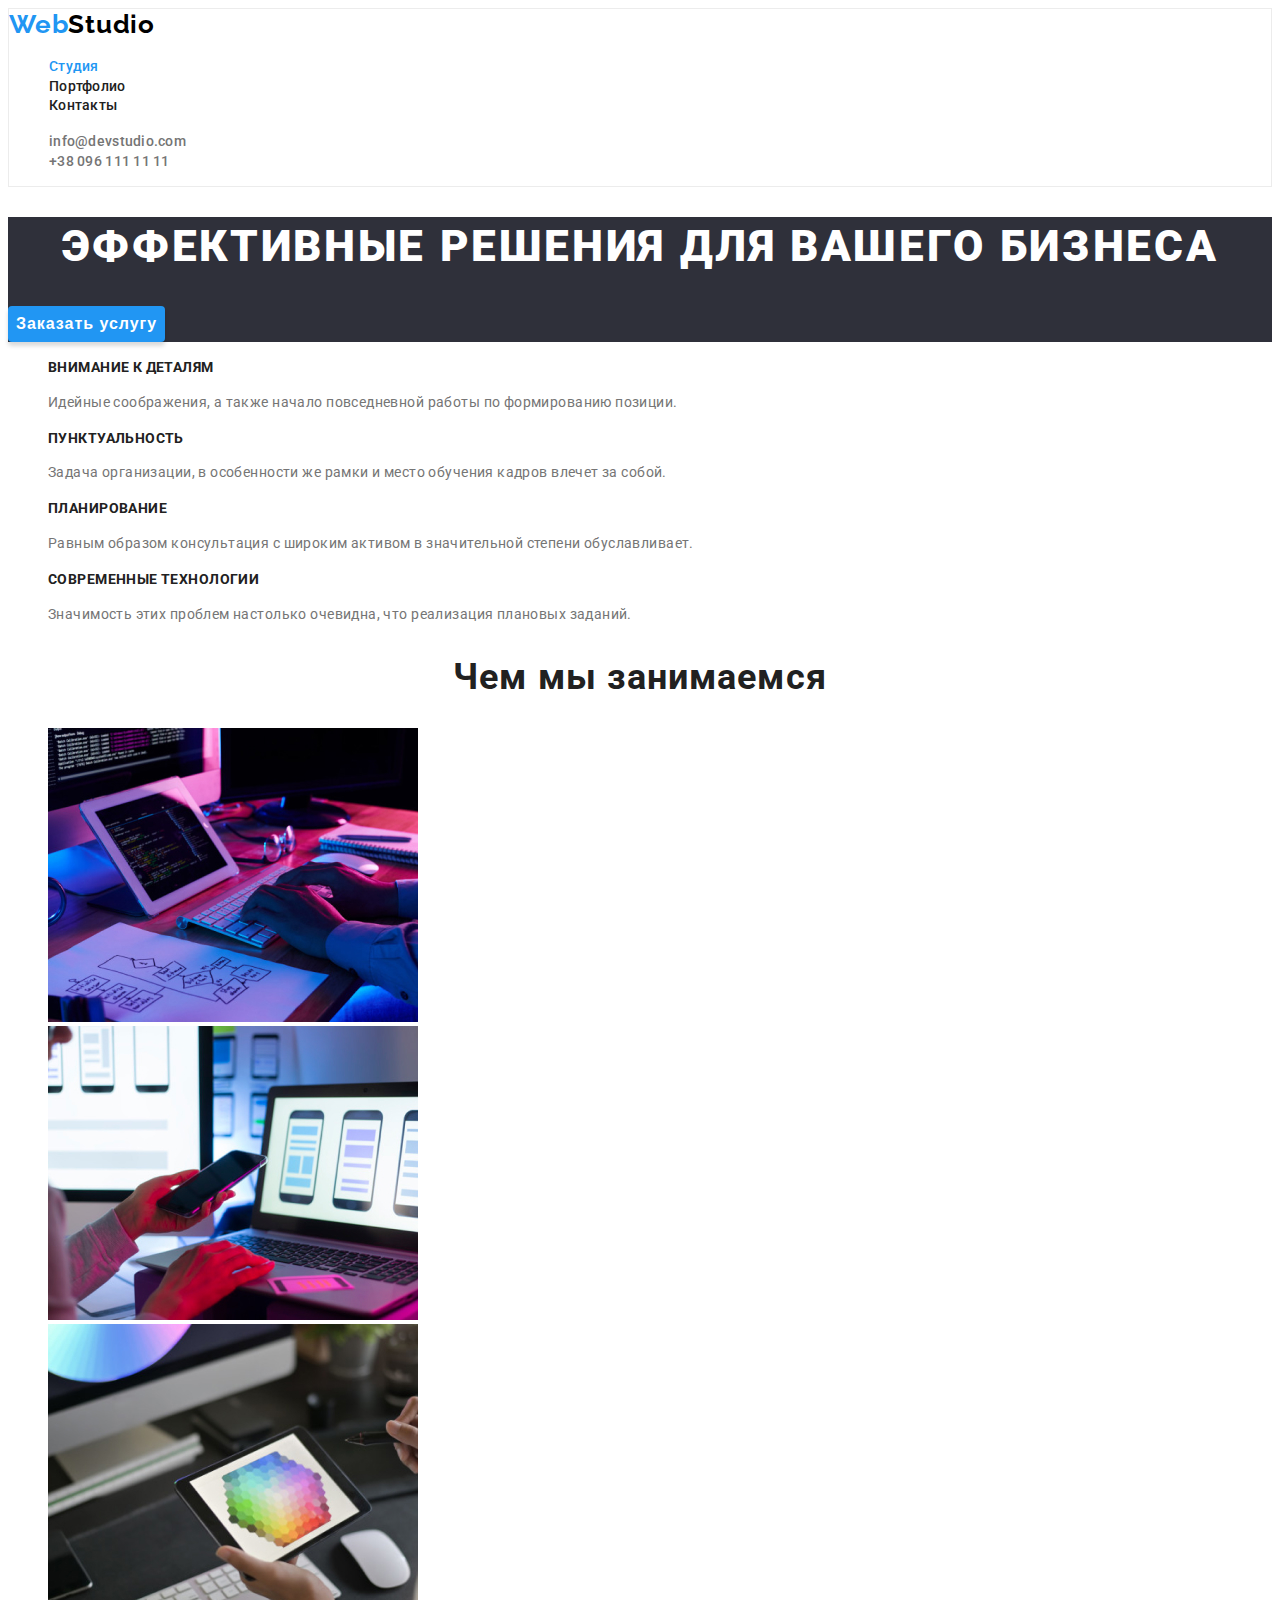
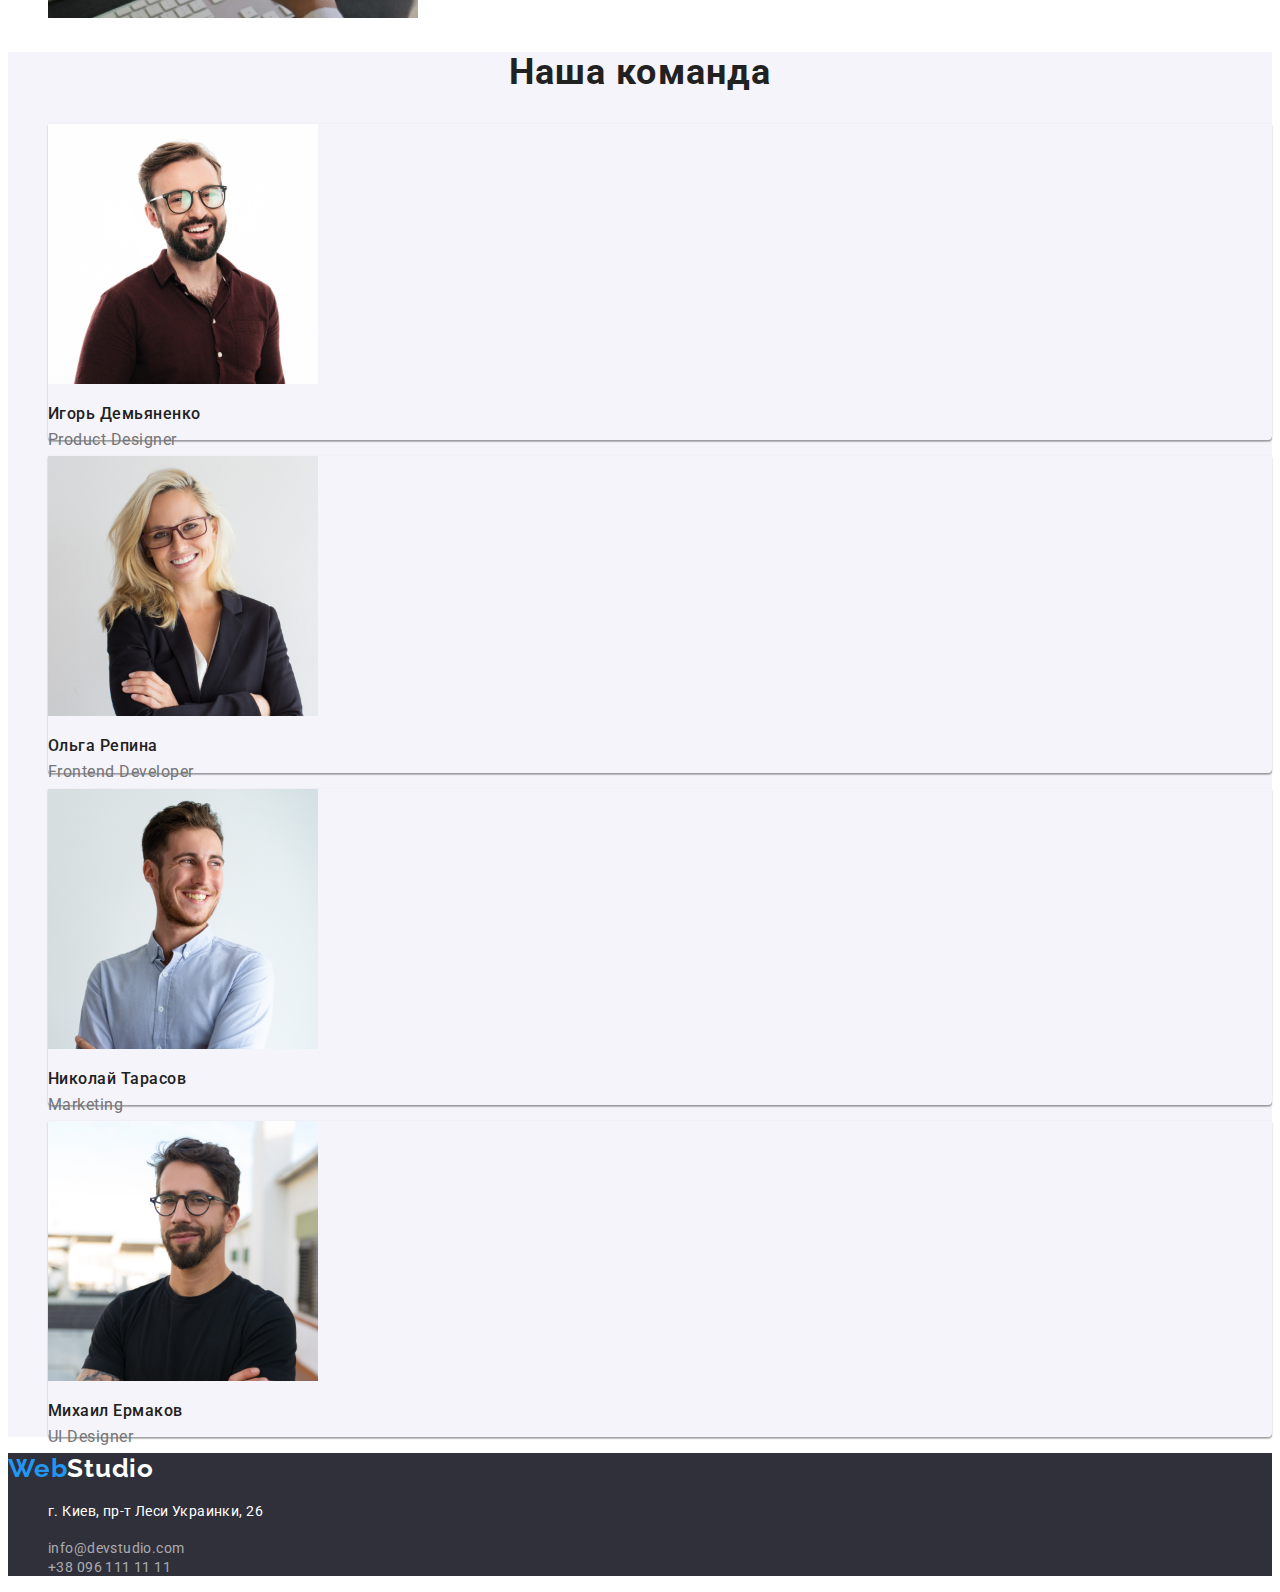
==== index.html @ fe0f72ec "second hw" ====
<!DOCTYPE html>
<html lang="ru">
<head>
    <meta charset="UTF-8">
    <meta name="viewport" content="width=device-width, initial-scale=1.0">
    <link rel="preconnect" href="https://fonts.gstatic.com">
    <link href="https://fonts.googleapis.com/css2?family=Raleway:wght@700&display=swap" rel="stylesheet">
    <link rel="preconnect" href="https://fonts.gstatic.com">
    <link href="https://fonts.googleapis.com/css2?family=Raleway:wght@700&family=Roboto:wght@400;500;700;900&display=swap" rel="stylesheet">    
   <link rel="stylesheet" href="https://cdnjs.cloudflare.com/ajax/libs/modern-normalize/1.0.0/modern-normalize.css" integrity="sha512-Zx6MlUMKSVJoQ+83OwhdILe8cSEsCzfqThJd7J/VA2UrK6Ctj85p+xzqfyuNXE5B1k25uUdmJ2OzItbBy9GHAQ==" crossorigin="anonymous" />
    <link rel="stylesheet" href="./css/styles.css">
    <title>Web Studio</title>
</head>
<body>
    <header class="header">
        <a class="logo" href="./index.html"><span class="logo-web">Web</span><span class="logo-studio">Studio</span></a> 
            <nav class="navigation">
                 <ul class="navigation-list">
                    <li class="navigation-list-item"><a class="navigation-list-link current" href="#">Студия</a></li>
                     <li class="navigation-list-item"><a class="navigation-list-link" href="./portfolio.html">Портфолио</a></li>
                    <li class="navigation-list-item"><a class="navigation-list-link" href="#">Контакты</a></li>
                 </ul>   
            </nav> 
        <ul class="contact-list">
            <li class="contact-list-item"><a class="contact-header-link" href="mailto:info@devstudio.com">info@devstudio.com</a></li>
            <li class="contact-list-item"><a class="contact-header-link" href="tel:+380961111111">+38 096 111 11 11</a></li>
        </ul>    
    
    </header>
    <main>
        <!--Секция Hero-->
        <section class="hero-section">
            <h1 class="hero-headline">Эффективные решения для вашего бизнеса</h1>
            <button class="modal-button" type="button">Заказать услугу</button>
        </section>
        <!--секция преимущества-->
        <section class="advantages">
            <ul class="advantages-list">
                <li class="advantages-list-item">
                    <h2 class="advantages-headline">Внимание к деталям</h2>
                    <p class="advantages-paragraph">Идейные соображения, а также начало повседневной работы по формированию позиции.</p>
                </li>
                <li class="advantages-list-item">
                    <h2 class="advantages-headline">Пунктуальность</h2>
                    <p class="advantages-paragraph">Задача организации, в особенности же рамки и место обучения кадров влечет за собой.</p>
                </li>
                <li class="advantages-list-item">
                    <h2 class="advantages-headline">Планирование</h2>
                    <p class="advantages-paragraph">Равным образом консультация с широким активом в значительной степени обуславливает.</p>
                </li>
                <li class="advantages-list-item">
                    <h2 class="advantages-headline">Современные технологии</h2>
                    <p class="advantages-paragraph">Значимость этих проблем настолько очевидна, что реализация плановых заданий.</p>
                </li>
            </ul>            
        </section>
        <!--секция чем мы занимаемся-->
        <section class="what-we-do">
            <h2 class="what-we-do-headline">Чем мы занимаемся</h2>
            <ul class="what-we-do-list">
                <li class="what-we-do-item">
                    <img class="what-we-do-img" width="370" src="./images/img1.jpg" alt="код на экране планшета">
                </li>
                <li>
                    <img class="what-we-do-img" width="370" src="./images/img2.jpg" alt="макет телефона на экране">
                </li>
                <li>
                    <img class="what-we-do-img" width="370" src="./images/img3.jpg" alt="цветовая палитра на экране планшета">
                </li>                
            </ul>
        </section>
        <!--секция Наша команда-->
        <section class="our-team">
            <h2 class="our-team-headline">Наша команда</h2>
            <ul class="our-team-list">
                <li class="our-team-item">
                    <img class="our-team-img" width="270" src="./images/igor.jpg" alt="Игорь Демьяненко">
                    <h3 class="our-team-name">Игорь Демьяненко</h3>
                    <p class="our-team-p">Product Designer</p>
                </li>
                <li class="our-team-item">
                    <img class="our-team-img" width="270" src="./images/olga.jpg" alt="Ольга Репина">
                    <h3 class="our-team-name">Ольга Репина</h3>
                    <p class="our-team-p">Frontend Developer</p>
                </li>
                <li class="our-team-item">
                    <img  class="our-team-img" width="270" src="./images/nikolay.jpg" alt="Николай Тарасов">
                    <h3 class="our-team-name">Николай Тарасов</h3>
                    <p class="our-team-p">Marketing</p>
                </li>
                <li class="our-team-item">
                    <img class="our-team-img" width="270" src="./images/mihail.jpg" alt="Михаил Ермаков">
                    <h3 class="our-team-name">Михаил Ермаков</h3>
                    <p class="our-team-p">UI Designer</p>
                </li>
            </ul>
        </section>
    </main>
    <!--футер-->
    <footer class="footer">
    <a href=""><span class="logo-web">Web</span><span class="logo-studio-footer">Studio</span></a>
    <address class="adress">
        <ul class="adress-list">
            <li class="adress-list-item"><p class="footer-p">г. Киев, пр-т Леси Украинки, 26</p></li>
            <li class="adress-list-item"><a class="footer-link" href="mailto:info@devstudio.com">info@devstudio.com</a></li>
            <li class="adress-list-item"><a class="footer-link" href="tel:+380961111111">+38 096 111 11 11</a></li>
        </ul>
    </address>
    </footer>
</body>
</html>
---- css/styles.css ----
/* переменные */
:root {
    --accent-color: #2196F3;
    --bg-color: #fff;
    --border-color: #ECECEC;
    --font-color: #757575;
    --hero-bg-color: #2F303A;
    --modal-button-hover:#188CE8;
    --logo-web-color: #000;
    --subtitle-font-color: #212121;
    --block-border-color: #eee;
    --block-bg:  #F5F4FA;
}
/* наследование */
body {
font-family: 'Roboto', sans-serif;
color: var(--font-color);    
}
a {
    text-decoration: none;
}
ul {
    list-style: none;
}

/* хедер */
.header {
    border: 1px solid var(--border-color);
}
.logo-web {
    font-family: Raleway;
font-style: normal;
font-weight: bold;
font-size: 26px;
line-height: 1.192;
/* identical to box height */
letter-spacing: 0.03em;
color: var(--accent-color);
}
.logo-studio {
font-family: Raleway;
font-style: normal;
font-weight: bold;
font-size: 26px;
line-height: 1.192;
/* identical to box height */
letter-spacing: 0.03em;
color: var(--logo-web-color);
}

.navigation-list-link {
    font-style: normal;
    font-weight: 500;
    font-size: 14px;
    line-height: 1.333;
    letter-spacing: 0.02em;
    color: var(--subtitle-font-color); 
}
.navigation-list-link:hover,
.navigation-list-link:focus {
    color: var(--accent-color);
}
/* выделенные элементы */
.current {
    color: var(--accent-color);
}
.contact-header-link {
font-style: normal;
font-weight: 500;
font-size: 14px;
line-height: 1.333;
letter-spacing: 0.02em;
color: var(--font-color);
}
.contact-header-link:hover,
.contact-header-link:focus {
color: var(--accent-color);
}

/* Hero */
.hero-section{
    background-color: var(--hero-bg-color);
}
.hero-headline {
font-style: normal;
font-weight: 900;
font-size: 44px;
line-height: 1.363;
text-align: center;
letter-spacing: 0.06em;
text-transform: uppercase;
color: var(--bg-color);
}
.modal-button {
font-style: normal;
font-weight: bold;
font-size: 16px;
line-height: 1.875;
/* identical to box height, or 187% */

display: flex;
align-items: center;
text-align: center;
letter-spacing: 0.06em;
color: var(--bg-color);
/* стиль кнопки */
background: var(--accent-color);
box-shadow: 0px 4px 4px rgba(0, 0, 0, 0.15);
border-radius: 4px;
border-color: transparent;
}
.modal-button:hover,
.modal-button:focus{
    background-color: var(--modal-button-hover);
}
.advantages-headline {
font-style: normal;
font-weight: bold;
font-size: 14px;
line-height: 1.333;
letter-spacing: 0.03em;
text-transform: uppercase;
color: var(--subtitle-font-color);
}
.advantages-paragraph {
    font-style: normal;
font-weight: normal;
font-size: 14px;
line-height: 1.714;
/* or 171% */
letter-spacing: 0.03em;
color: var(--font-color);
}
.what-we-do-headline,
.our-team-headline {
    font-style: normal;
    font-weight: bold;
    font-size: 36px;
    line-height: 1.166;
    text-align: center;
    letter-spacing: 0.03em;
    color: var(--subtitle-font-color);
}
.our-team-item {
    box-shadow: 0px 1px 3px rgba(0, 0, 0, 0.12), 0px 1px 1px rgba(0, 0, 0, 0.14), 0px 2px 1px rgba(0, 0, 0, 0.2);
border-radius: 0px 0px 4px 4px;
}
.our-team-name {
    font-style: normal;
font-weight: 500;
font-size: 16px;
line-height: 1.187;
/* identical to box height */
/* text-align: center; */
letter-spacing: 0.03em;
color: var(--subtitle-font-color);
}
.our-team-p {
    font-style: normal;
font-weight: normal;
font-size: 16px;
line-height: 1.187px;
/* identical to box height */
/* text-align: center; */
letter-spacing: 0.03em;
color: var(--font-color);
}

/* footer */
.footer {
    background-color: var(--hero-bg-color);
}
.logo-studio-footer {
font-family: Raleway;
font-style: normal;
font-weight: bold;
font-size: 26px;
line-height: 1.192;
/* identical to box height */
letter-spacing: 0.03em;
color: var(--bg-color);
}
.footer-p {
font-style: normal;
font-weight: normal;
font-size: 14px;
line-height: 1.714;
/* or 171% */
letter-spacing: 0.03em;
color: var(--bg-color);
}

.footer-link {
    font-style: normal;
font-weight: normal;
font-size: 14px;
line-height: 1.174;
/* or 171% */
letter-spacing: 0.03em;
color: rgba(255, 255, 255, 0.6);
}
.our-team {
    background-color: var(--block-bg);
}

/* portfolio */
.portfolio-button {
font-style: normal;
font-weight: 500;
font-size: 16px;
line-height: 1.625;
/* identical to box height, or 162% */
text-align: center;
letter-spacing: 0.03em;
color: var(--subtitle-font-color);
background-color: var(--block-bg);
border-radius: 4px;
border-color: transparent;
box-shadow: 0px 4px 4px rgba(0, 0, 0, 0.25);
}
.portfolio-button:hover,
.portfolio-button:focus {
    color: var(--bg-color);
    background-color: var(--accent-color);
    box-shadow: 0px 3px 1px rgba(0, 0, 0, 0.1), 0px 1px 2px rgba(0, 0, 0, 0.08), 0px 2px 2px rgba(0, 0, 0, 0.12);
} 
.portfolio-list-item {
    border: 1px;
    border-style: solid;
    border-color: var(--block-border-color);
    box-sizing: border-box;
    background-color: var(--bg-color);
}
.portfolio-headline {
    font-style: normal;
    font-size: 18px;
    line-height: 2;
    /* identical to box height, or 200% */
    letter-spacing: 0.06em;
    font-weight: bold;
    color: var(--subtitle-font-color);
}
.portfolio-paragraph {
    font-style: normal;
font-weight: normal;
font-size: 16px;
line-height: 1.875;
/* identical to box height, or 187% */
letter-spacing: 0.03em;
color: var(--font-color);
}
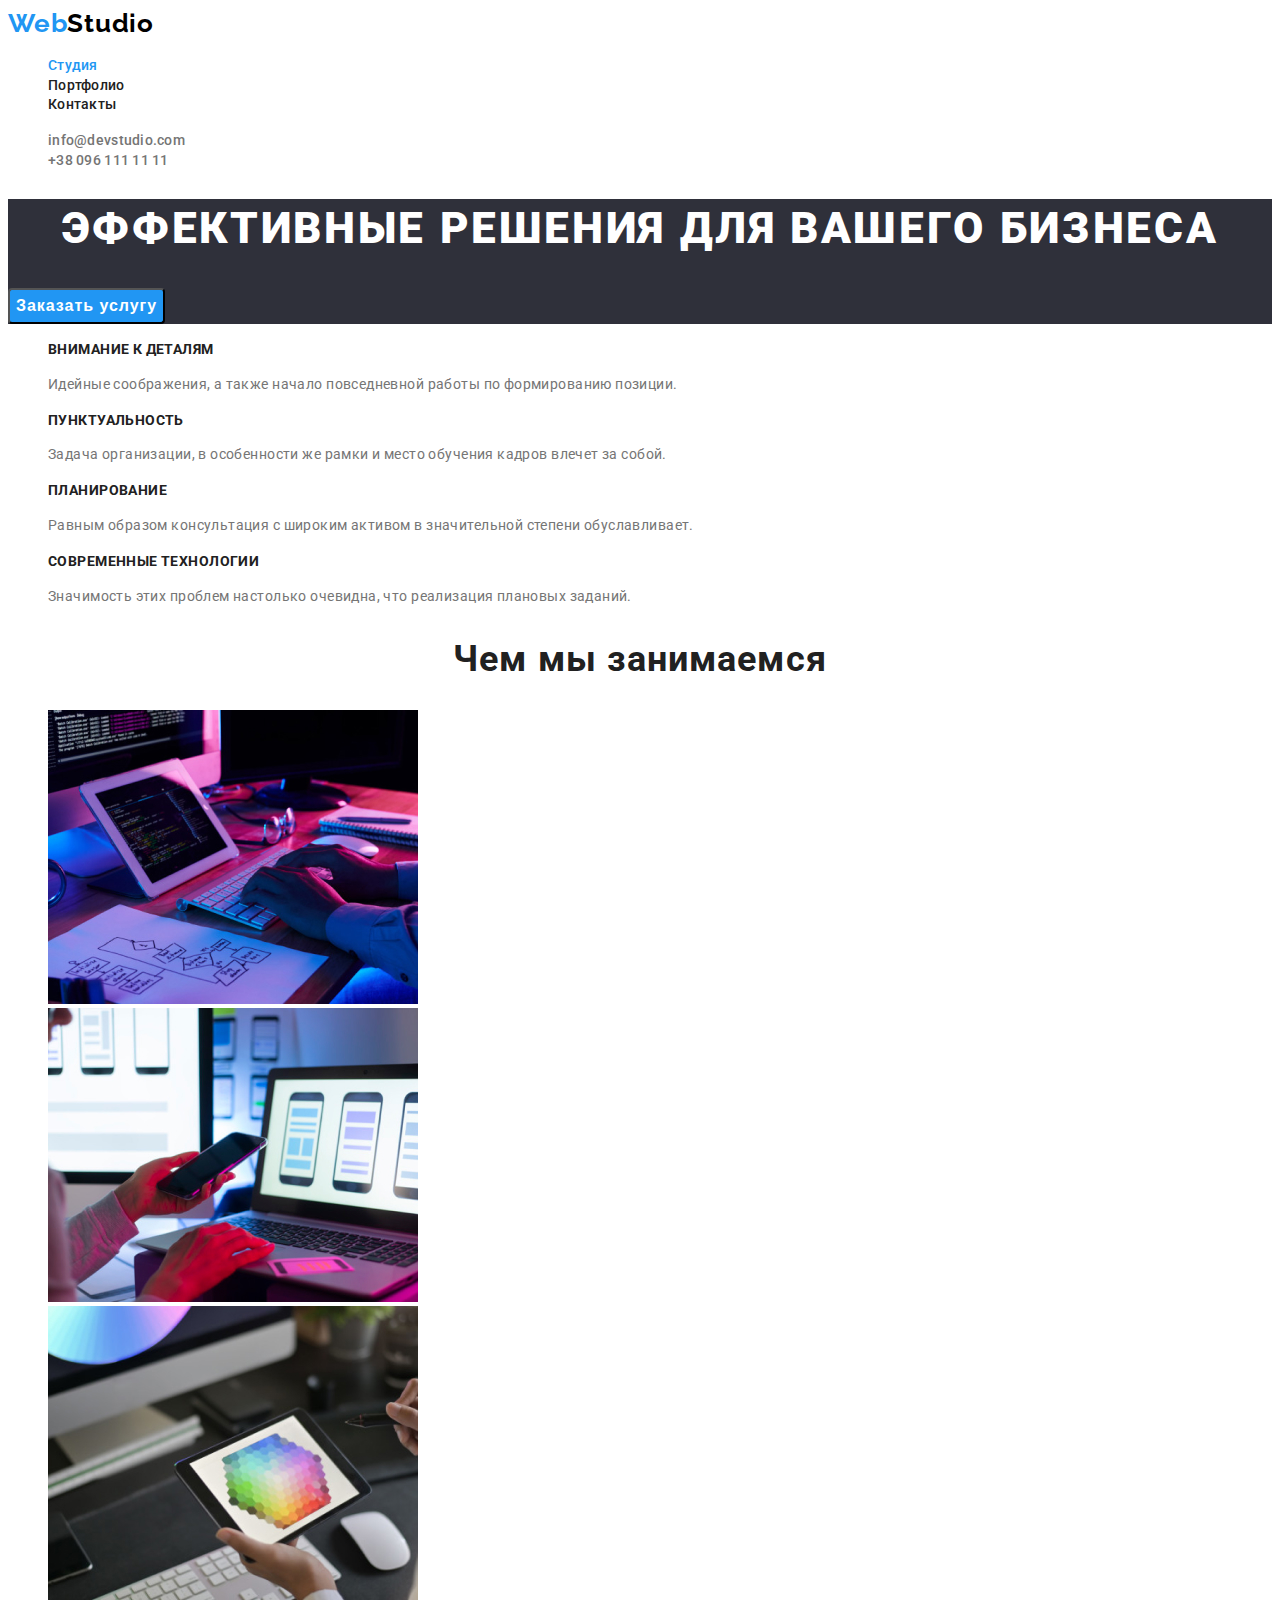
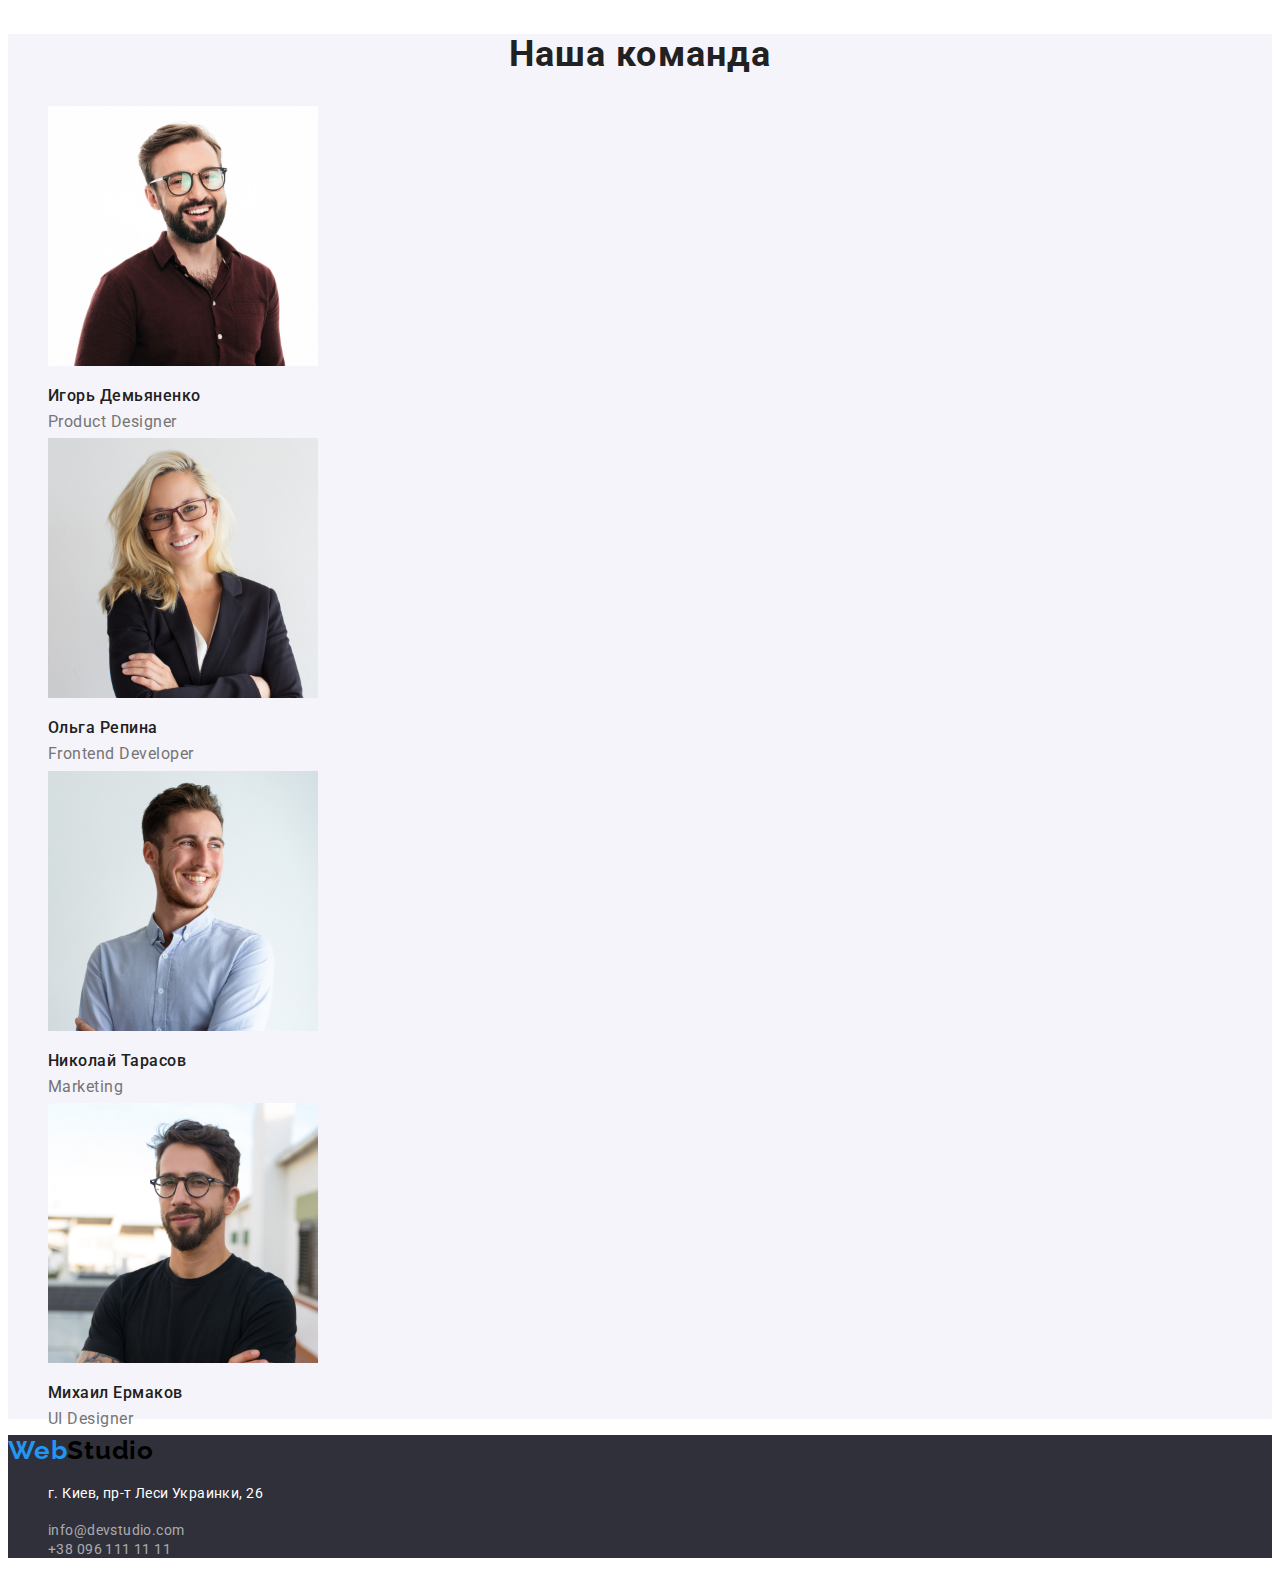
==== commit 707d63ad: "правки" ====
--- a/index.html
+++ b/index.html
@@ -3,18 +3,17 @@
 <head>
     <meta charset="UTF-8">
     <meta name="viewport" content="width=device-width, initial-scale=1.0">
+     <link rel="stylesheet" href="https://cdnjs.cloudflare.com/ajax/libs/modern-normalize/1.0.0/modern-normalize.css" integrity="sha512-Zx6MlUMKSVJoQ+83OwhdILe8cSEsCzfqThJd7J/VA2UrK6Ctj85p+xzqfyuNXE5B1k25uUdmJ2OzItbBy9GHAQ==" crossorigin="anonymous" />
     <link rel="preconnect" href="https://fonts.gstatic.com">
-    <link href="https://fonts.googleapis.com/css2?family=Raleway:wght@700&display=swap" rel="stylesheet">
-    <link rel="preconnect" href="https://fonts.gstatic.com">
-    <link href="https://fonts.googleapis.com/css2?family=Raleway:wght@700&family=Roboto:wght@400;500;700;900&display=swap" rel="stylesheet">    
-   <link rel="stylesheet" href="https://cdnjs.cloudflare.com/ajax/libs/modern-normalize/1.0.0/modern-normalize.css" integrity="sha512-Zx6MlUMKSVJoQ+83OwhdILe8cSEsCzfqThJd7J/VA2UrK6Ctj85p+xzqfyuNXE5B1k25uUdmJ2OzItbBy9GHAQ==" crossorigin="anonymous" />
-    <link rel="stylesheet" href="./css/styles.css">
+    <link href="https://fonts.googleapis.com/css2?family=Raleway:wght@700&family=Roboto:wght@400;500;700;900&display=swap" rel="stylesheet">
+     <link rel="stylesheet" href="./css/styles.css">
     <title>Web Studio</title>
 </head>
 <body>
     <header class="header">
-        <a class="logo" href="./index.html"><span class="logo-web">Web</span><span class="logo-studio">Studio</span></a> 
+        
             <nav class="navigation">
+                <a class="logo" href="./index.html"><span class="logo-web">Web</span>Studio</a> 
                  <ul class="navigation-list">
                     <li class="navigation-list-item"><a class="navigation-list-link current" href="#">Студия</a></li>
                      <li class="navigation-list-item"><a class="navigation-list-link" href="./portfolio.html">Портфолио</a></li>
@@ -33,23 +32,24 @@
             <h1 class="hero-headline">Эффективные решения для вашего бизнеса</h1>
             <button class="modal-button" type="button">Заказать услугу</button>
         </section>
+        <h2 class="visually-hidden ">Web Studio</h2>
         <!--секция преимущества-->
         <section class="advantages">
             <ul class="advantages-list">
                 <li class="advantages-list-item">
-                    <h2 class="advantages-headline">Внимание к деталям</h2>
+                    <h3 class="advantages-headline">Внимание к деталям</h2>
                     <p class="advantages-paragraph">Идейные соображения, а также начало повседневной работы по формированию позиции.</p>
                 </li>
                 <li class="advantages-list-item">
-                    <h2 class="advantages-headline">Пунктуальность</h2>
+                    <h3 class="advantages-headline">Пунктуальность</h2>
                     <p class="advantages-paragraph">Задача организации, в особенности же рамки и место обучения кадров влечет за собой.</p>
                 </li>
                 <li class="advantages-list-item">
-                    <h2 class="advantages-headline">Планирование</h2>
+                    <h3 class="advantages-headline">Планирование</h2>
                     <p class="advantages-paragraph">Равным образом консультация с широким активом в значительной степени обуславливает.</p>
                 </li>
                 <li class="advantages-list-item">
-                    <h2 class="advantages-headline">Современные технологии</h2>
+                    <h3 class="advantages-headline">Современные технологии</h2>
                     <p class="advantages-paragraph">Значимость этих проблем настолько очевидна, что реализация плановых заданий.</p>
                 </li>
             </ul>            
@@ -98,7 +98,7 @@
     </main>
     <!--футер-->
     <footer class="footer">
-    <a href=""><span class="logo-web">Web</span><span class="logo-studio-footer">Studio</span></a>
+    <a class="logo" href="./index.html"><span class="logo-web">Web</span>Studio</a> 
     <address class="adress">
         <ul class="adress-list">
             <li class="adress-list-item"><p class="footer-p">г. Киев, пр-т Леси Украинки, 26</p></li>
--- a/css/styles.css
+++ b/css/styles.css
@@ -25,27 +25,27 @@
 
 /* хедер */
 .header {
-    border: 1px solid var(--border-color);
+    /* border: 1px solid var(--border-color); */
 }
 .logo-web {
+    font-style: normal;
+    font-weight: bold;
+    font-size: 26px;
+    line-height: 1.192;
+    /* identical to box height */
+    letter-spacing: 0.03em;
+    color: var(--accent-color);
     font-family: Raleway;
-font-style: normal;
-font-weight: bold;
-font-size: 26px;
-line-height: 1.192;
-/* identical to box height */
-letter-spacing: 0.03em;
-color: var(--accent-color);
-}
-.logo-studio {
-font-family: Raleway;
-font-style: normal;
-font-weight: bold;
-font-size: 26px;
-line-height: 1.192;
-/* identical to box height */
-letter-spacing: 0.03em;
-color: var(--logo-web-color);
+}
+.logo {
+    font-style: normal;
+    font-weight: bold;
+    font-size: 26px;
+    line-height: 1.192;
+    /* identical to box height */
+    letter-spacing: 0.03em;
+    color: var(--logo-web-color);
+    font-family: Raleway;
 }
 
 .navigation-list-link {
@@ -65,49 +65,59 @@
     color: var(--accent-color);
 }
 .contact-header-link {
-font-style: normal;
-font-weight: 500;
-font-size: 14px;
-line-height: 1.333;
-letter-spacing: 0.02em;
-color: var(--font-color);
+    font-weight: 500;
+    font-size: 14px;
+    line-height: 1.333;
+    letter-spacing: 0.02em;
+    color: var(--font-color);
+    font-style: normal;
 }
 .contact-header-link:hover,
 .contact-header-link:focus {
-color: var(--accent-color);
+    color: var(--accent-color);
 }
 
 /* Hero */
+.visually-hidden {
+  position: absolute !important;
+  clip: rect(1px 1px 1px 1px); /* IE6, IE7 */
+  clip: rect(1px, 1px, 1px, 1px);
+  padding: 0 !important;
+  border: 0 !important;
+  height: 1px !important;
+  width: 1px !important;
+  overflow: hidden;
+}
 .hero-section{
     background-color: var(--hero-bg-color);
 }
 .hero-headline {
-font-style: normal;
-font-weight: 900;
-font-size: 44px;
-line-height: 1.363;
-text-align: center;
-letter-spacing: 0.06em;
-text-transform: uppercase;
-color: var(--bg-color);
+    font-style: normal;
+    font-size: 44px;
+    line-height: 1.363;
+    text-align: center;
+    letter-spacing: 0.06em;
+    text-transform: uppercase;
+    color: var(--bg-color);
+    font-weight: 900;
 }
 .modal-button {
-font-style: normal;
-font-weight: bold;
-font-size: 16px;
-line-height: 1.875;
+    font-weight: bold;
+    font-size: 16px;
+    line-height: 1.875;
+    font-style: normal;
 /* identical to box height, or 187% */
 
-display: flex;
-align-items: center;
-text-align: center;
-letter-spacing: 0.06em;
-color: var(--bg-color);
-/* стиль кнопки */
-background: var(--accent-color);
-box-shadow: 0px 4px 4px rgba(0, 0, 0, 0.15);
-border-radius: 4px;
-border-color: transparent;
+    text-align: center;
+    letter-spacing: 0.06em;
+    display: flex;
+    color: var(--bg-color);
+    /* стиль кнопки */
+    background: var(--accent-color);
+    /* box-shadow: 0px 4px 4px rgba(0, 0, 0, 0.15);
+    border-color: transparent; */
+    border-radius: 4px;
+    align-items: center;
 }
 .modal-button:hover,
 .modal-button:focus{
@@ -142,28 +152,28 @@
     color: var(--subtitle-font-color);
 }
 .our-team-item {
-    box-shadow: 0px 1px 3px rgba(0, 0, 0, 0.12), 0px 1px 1px rgba(0, 0, 0, 0.14), 0px 2px 1px rgba(0, 0, 0, 0.2);
-border-radius: 0px 0px 4px 4px;
+    /* box-shadow: 0px 1px 3px rgba(0, 0, 0, 0.12), 0px 1px 1px rgba(0, 0, 0, 0.14), 0px 2px 1px rgba(0, 0, 0, 0.2);
+border-radius: 0px 0px 4px 4px; */
 }
 .our-team-name {
-    font-style: normal;
-font-weight: 500;
-font-size: 16px;
-line-height: 1.187;
-/* identical to box height */
-/* text-align: center; */
-letter-spacing: 0.03em;
-color: var(--subtitle-font-color);
+    font-weight: 500;
+    font-size: 16px;
+    line-height: 1.187;
+    /* identical to box height */
+    /* text-align: center; */
+    letter-spacing: 0.03em;
+    color: var(--subtitle-font-color);
+    font-style: normal;
 }
 .our-team-p {
-    font-style: normal;
-font-weight: normal;
-font-size: 16px;
-line-height: 1.187px;
-/* identical to box height */
-/* text-align: center; */
-letter-spacing: 0.03em;
-color: var(--font-color);
+    font-weight: normal;
+    font-size: 16px;
+    line-height: 1.187px;
+    /* identical to box height */
+    /* text-align: center; */
+    letter-spacing: 0.03em;
+    color: var(--font-color);
+    font-style: normal;
 }
 
 /* footer */
@@ -171,33 +181,33 @@
     background-color: var(--hero-bg-color);
 }
 .logo-studio-footer {
-font-family: Raleway;
-font-style: normal;
-font-weight: bold;
-font-size: 26px;
-line-height: 1.192;
-/* identical to box height */
-letter-spacing: 0.03em;
-color: var(--bg-color);
+    font-style: normal;
+    font-weight: bold;
+    font-size: 26px;
+    line-height: 1.192;
+    /* identical to box height */
+    letter-spacing: 0.03em;
+    color: var(--bg-color);
+    font-family: Raleway;
 }
 .footer-p {
-font-style: normal;
-font-weight: normal;
-font-size: 14px;
-line-height: 1.714;
-/* or 171% */
-letter-spacing: 0.03em;
-color: var(--bg-color);
+    font-weight: normal;
+    font-size: 14px;
+    line-height: 1.714;
+    /* or 171% */
+    letter-spacing: 0.03em;
+    color: var(--bg-color);
+    font-style: normal;
 }
 
 .footer-link {
-    font-style: normal;
-font-weight: normal;
-font-size: 14px;
-line-height: 1.174;
-/* or 171% */
-letter-spacing: 0.03em;
-color: rgba(255, 255, 255, 0.6);
+    font-weight: normal;
+    font-size: 14px;
+    line-height: 1.174;
+    /* or 171% */
+    letter-spacing: 0.03em;
+    color: rgba(255, 255, 255, 0.6);
+    font-style: normal;
 }
 .our-team {
     background-color: var(--block-bg);
@@ -205,24 +215,24 @@
 
 /* portfolio */
 .portfolio-button {
-font-style: normal;
-font-weight: 500;
-font-size: 16px;
-line-height: 1.625;
-/* identical to box height, or 162% */
-text-align: center;
-letter-spacing: 0.03em;
-color: var(--subtitle-font-color);
-background-color: var(--block-bg);
-border-radius: 4px;
-border-color: transparent;
-box-shadow: 0px 4px 4px rgba(0, 0, 0, 0.25);
+    font-weight: 500;
+    font-size: 16px;
+    line-height: 1.625;
+    /* identical to box height, or 162% */
+    text-align: center;
+    letter-spacing: 0.03em;
+    color: var(--subtitle-font-color);
+    background-color: var(--block-bg);
+    border-radius: 4px;
+    /* border-color: transparent;
+    box-shadow: 0px 4px 4px rgba(0, 0, 0, 0.25); */
+    font-style: normal;
 }
 .portfolio-button:hover,
 .portfolio-button:focus {
     color: var(--bg-color);
     background-color: var(--accent-color);
-    box-shadow: 0px 3px 1px rgba(0, 0, 0, 0.1), 0px 1px 2px rgba(0, 0, 0, 0.08), 0px 2px 2px rgba(0, 0, 0, 0.12);
+    /* box-shadow: 0px 3px 1px rgba(0, 0, 0, 0.1), 0px 1px 2px rgba(0, 0, 0, 0.08), 0px 2px 2px rgba(0, 0, 0, 0.12); */
 } 
 .portfolio-list-item {
     border: 1px;
@@ -241,11 +251,11 @@
     color: var(--subtitle-font-color);
 }
 .portfolio-paragraph {
-    font-style: normal;
-font-weight: normal;
-font-size: 16px;
-line-height: 1.875;
-/* identical to box height, or 187% */
-letter-spacing: 0.03em;
-color: var(--font-color);
+    font-weight: normal;
+    font-size: 16px;
+    line-height: 1.875;
+    /* identical to box height, or 187% */
+    letter-spacing: 0.03em;
+    color: var(--font-color);
+    font-style: normal;
 }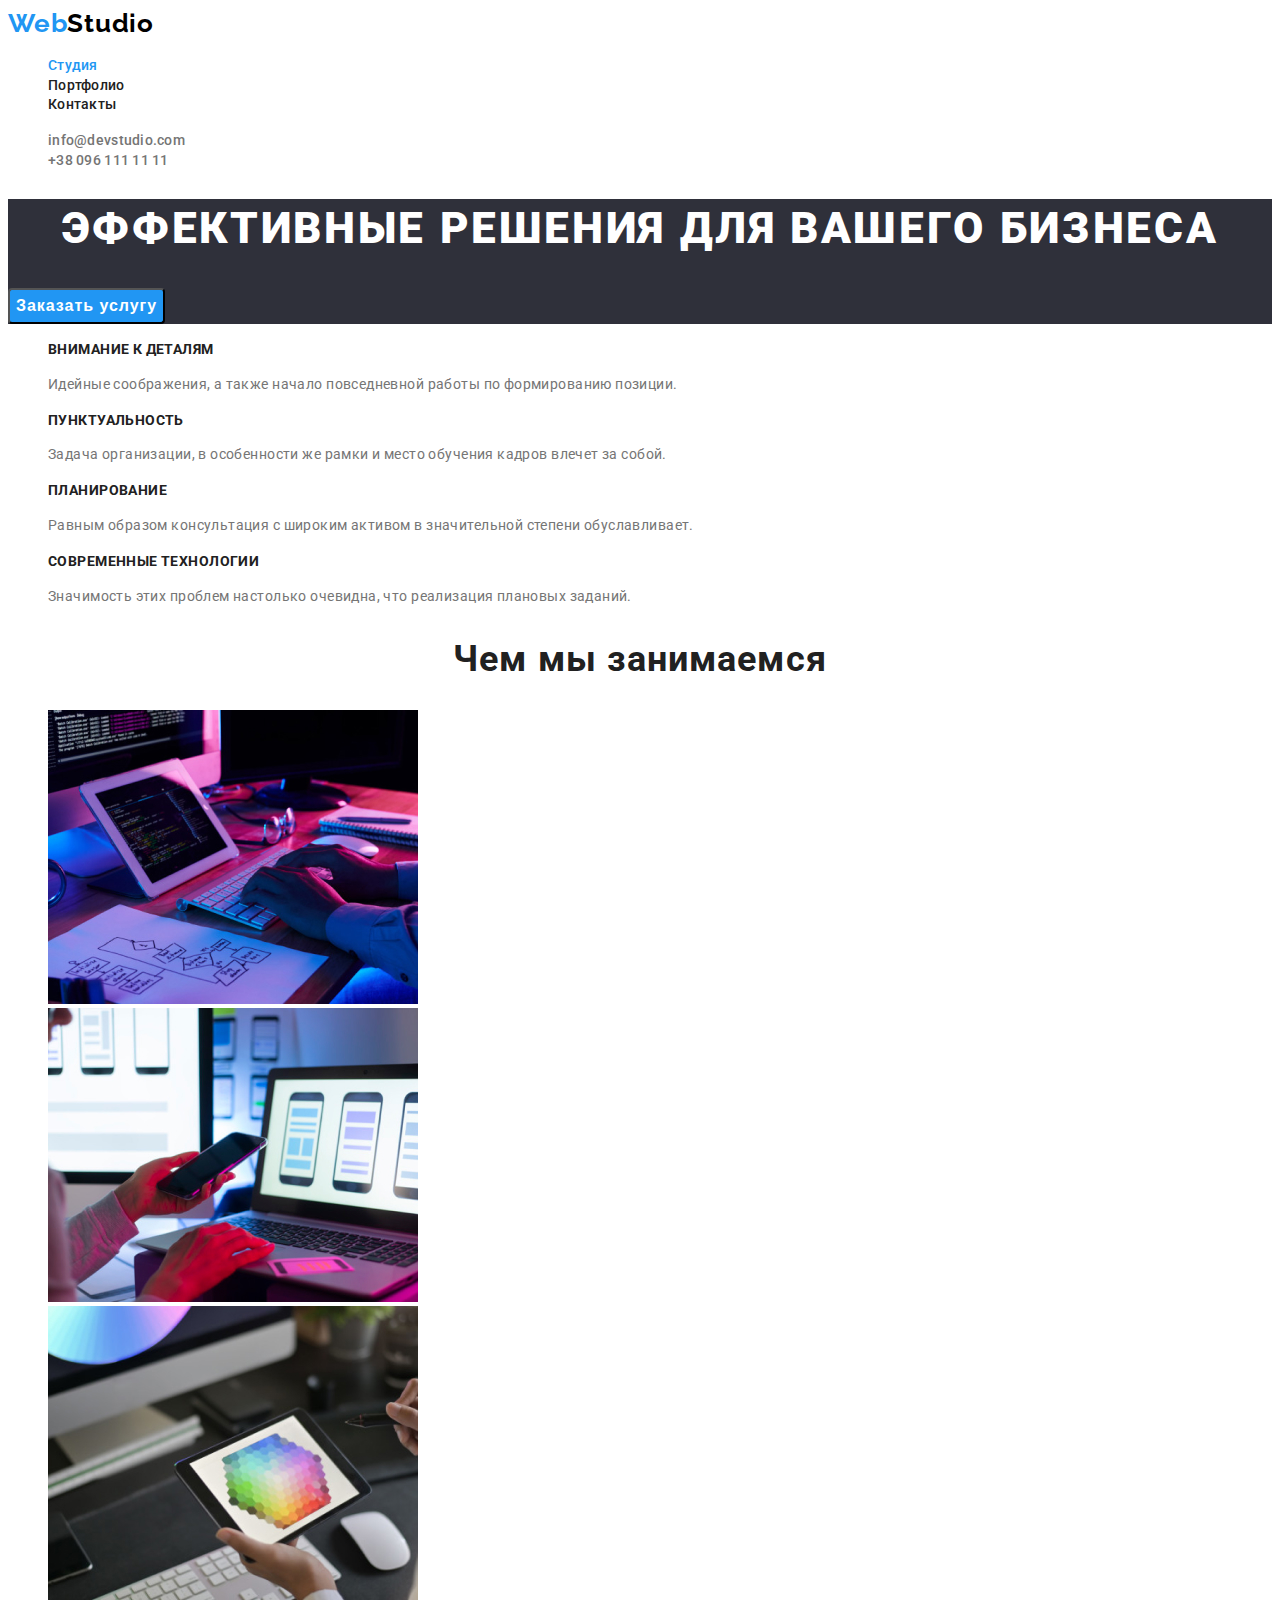
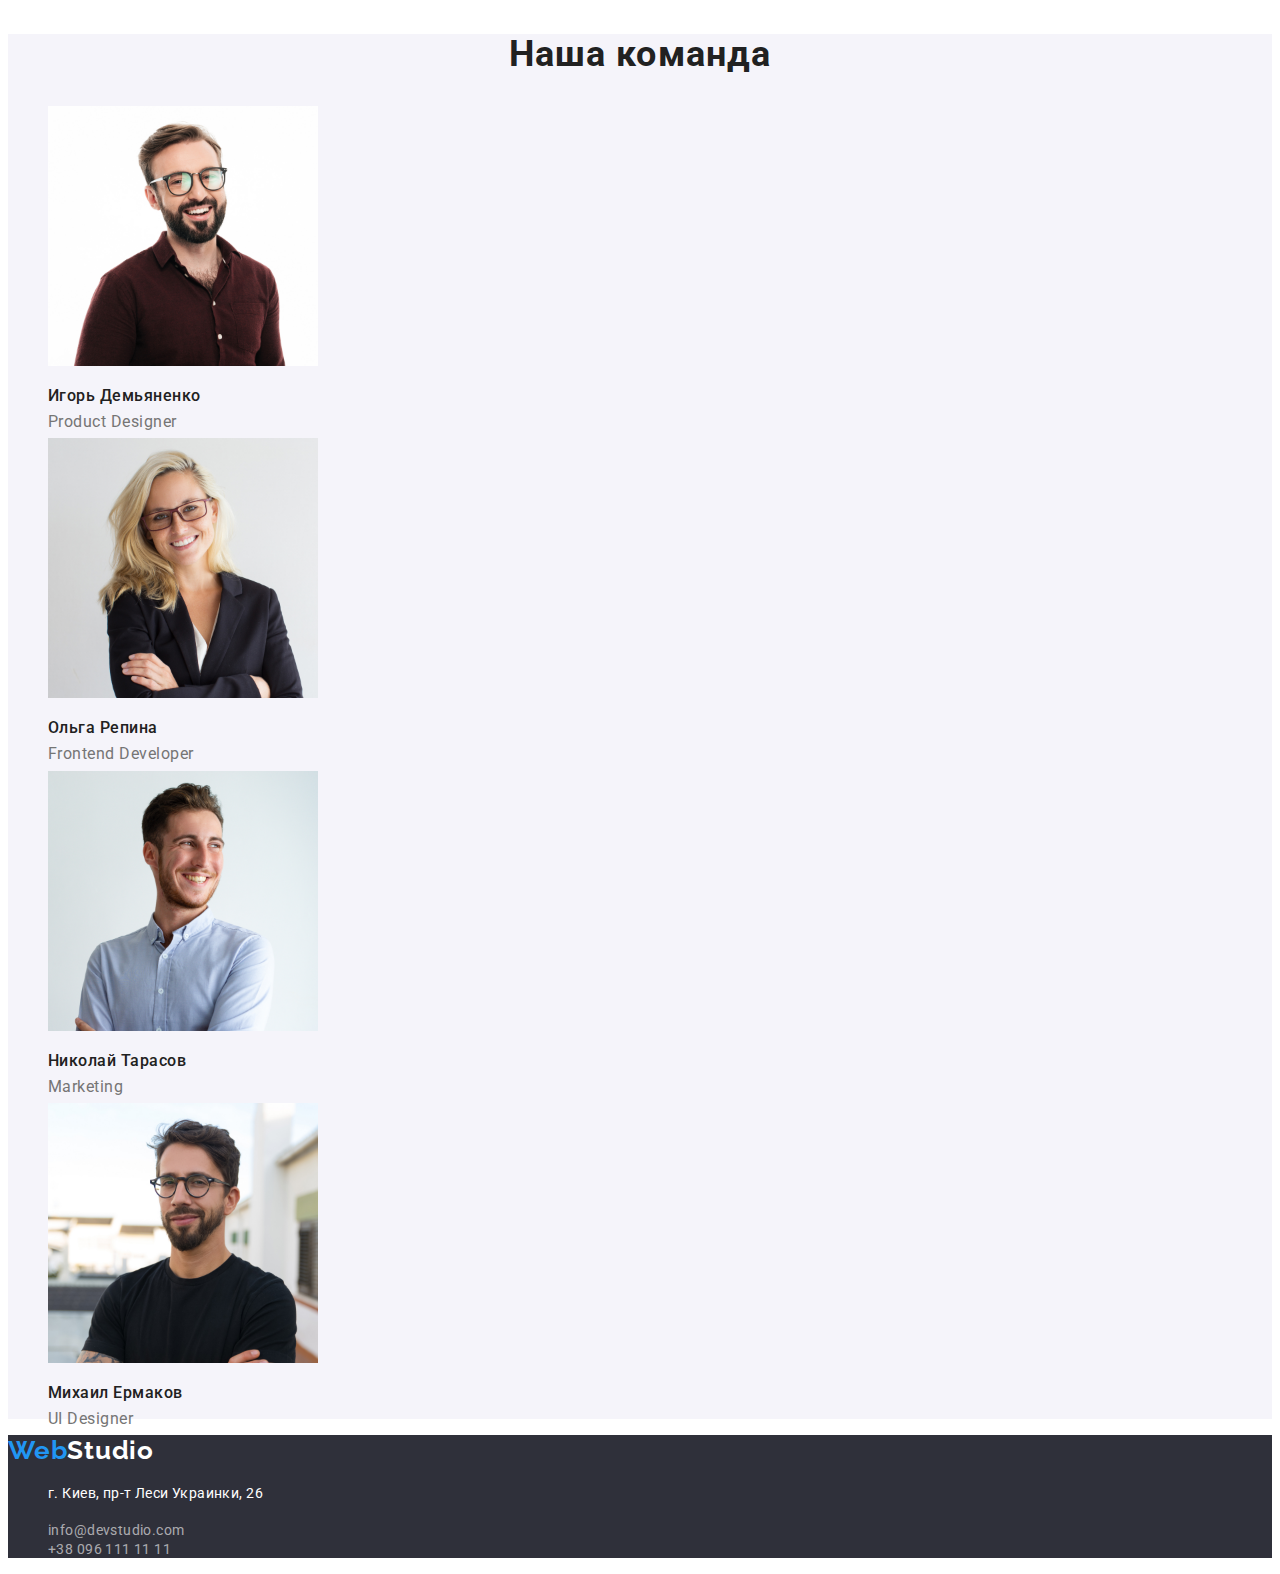
==== commit 611fad05: "footer link correction" ====
--- a/index.html
+++ b/index.html
@@ -32,7 +32,7 @@
             <h1 class="hero-headline">Эффективные решения для вашего бизнеса</h1>
             <button class="modal-button" type="button">Заказать услугу</button>
         </section>
-        <h2 class="visually-hidden ">Web Studio</h2>
+        <h2 class="visually-hidden">Web Studio</h2>
         <!--секция преимущества-->
         <section class="advantages">
             <ul class="advantages-list">
@@ -98,7 +98,7 @@
     </main>
     <!--футер-->
     <footer class="footer">
-    <a class="logo" href="./index.html"><span class="logo-web">Web</span>Studio</a> 
+    <a class="logo-studio-footer" href="./index.html"><span class="logo-web">Web</span>Studio</a> 
     <address class="adress">
         <ul class="adress-list">
             <li class="adress-list-item"><p class="footer-p">г. Киев, пр-т Леси Украинки, 26</p></li>
--- a/css/styles.css
+++ b/css/styles.css
@@ -235,9 +235,9 @@
     /* box-shadow: 0px 3px 1px rgba(0, 0, 0, 0.1), 0px 1px 2px rgba(0, 0, 0, 0.08), 0px 2px 2px rgba(0, 0, 0, 0.12); */
 } 
 .portfolio-list-item {
-    border: 1px;
+    /* border: 1px;
     border-style: solid;
-    border-color: var(--block-border-color);
+    border-color: var(--block-border-color); */
     box-sizing: border-box;
     background-color: var(--bg-color);
 }
